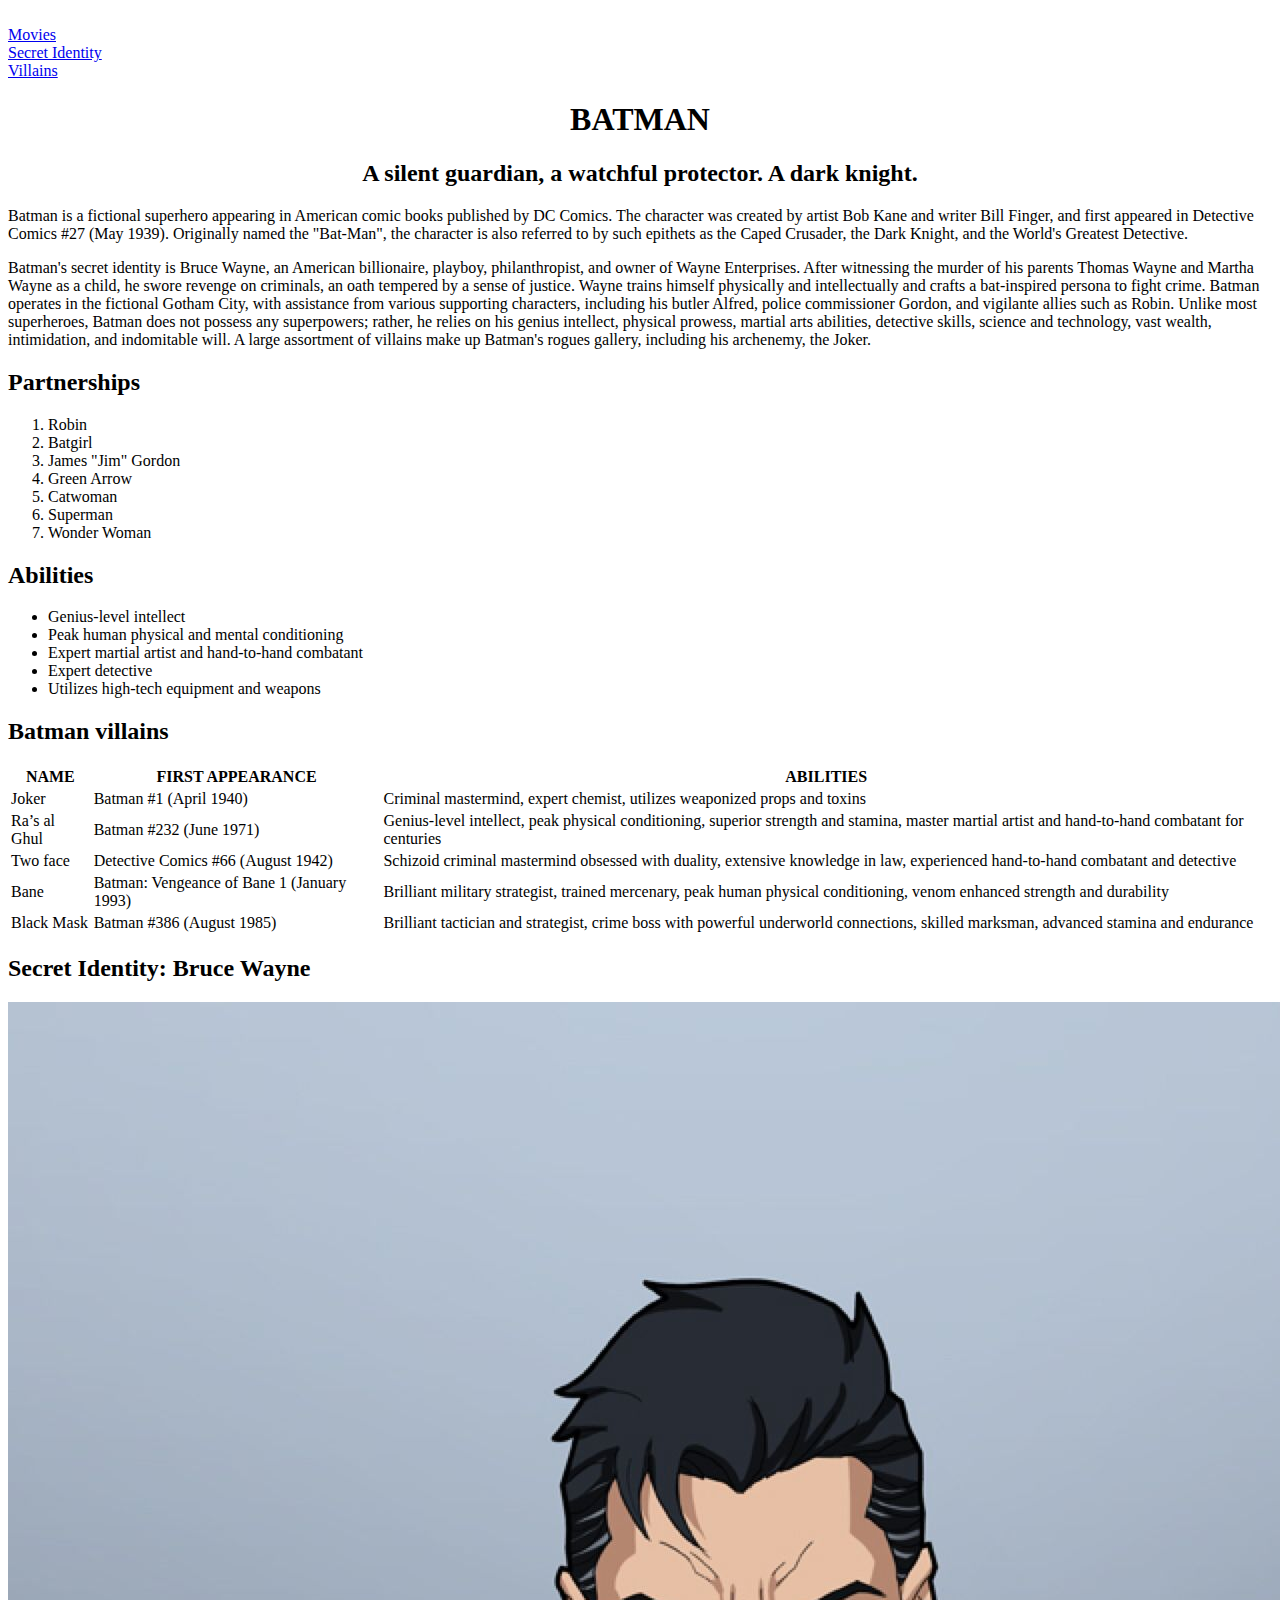
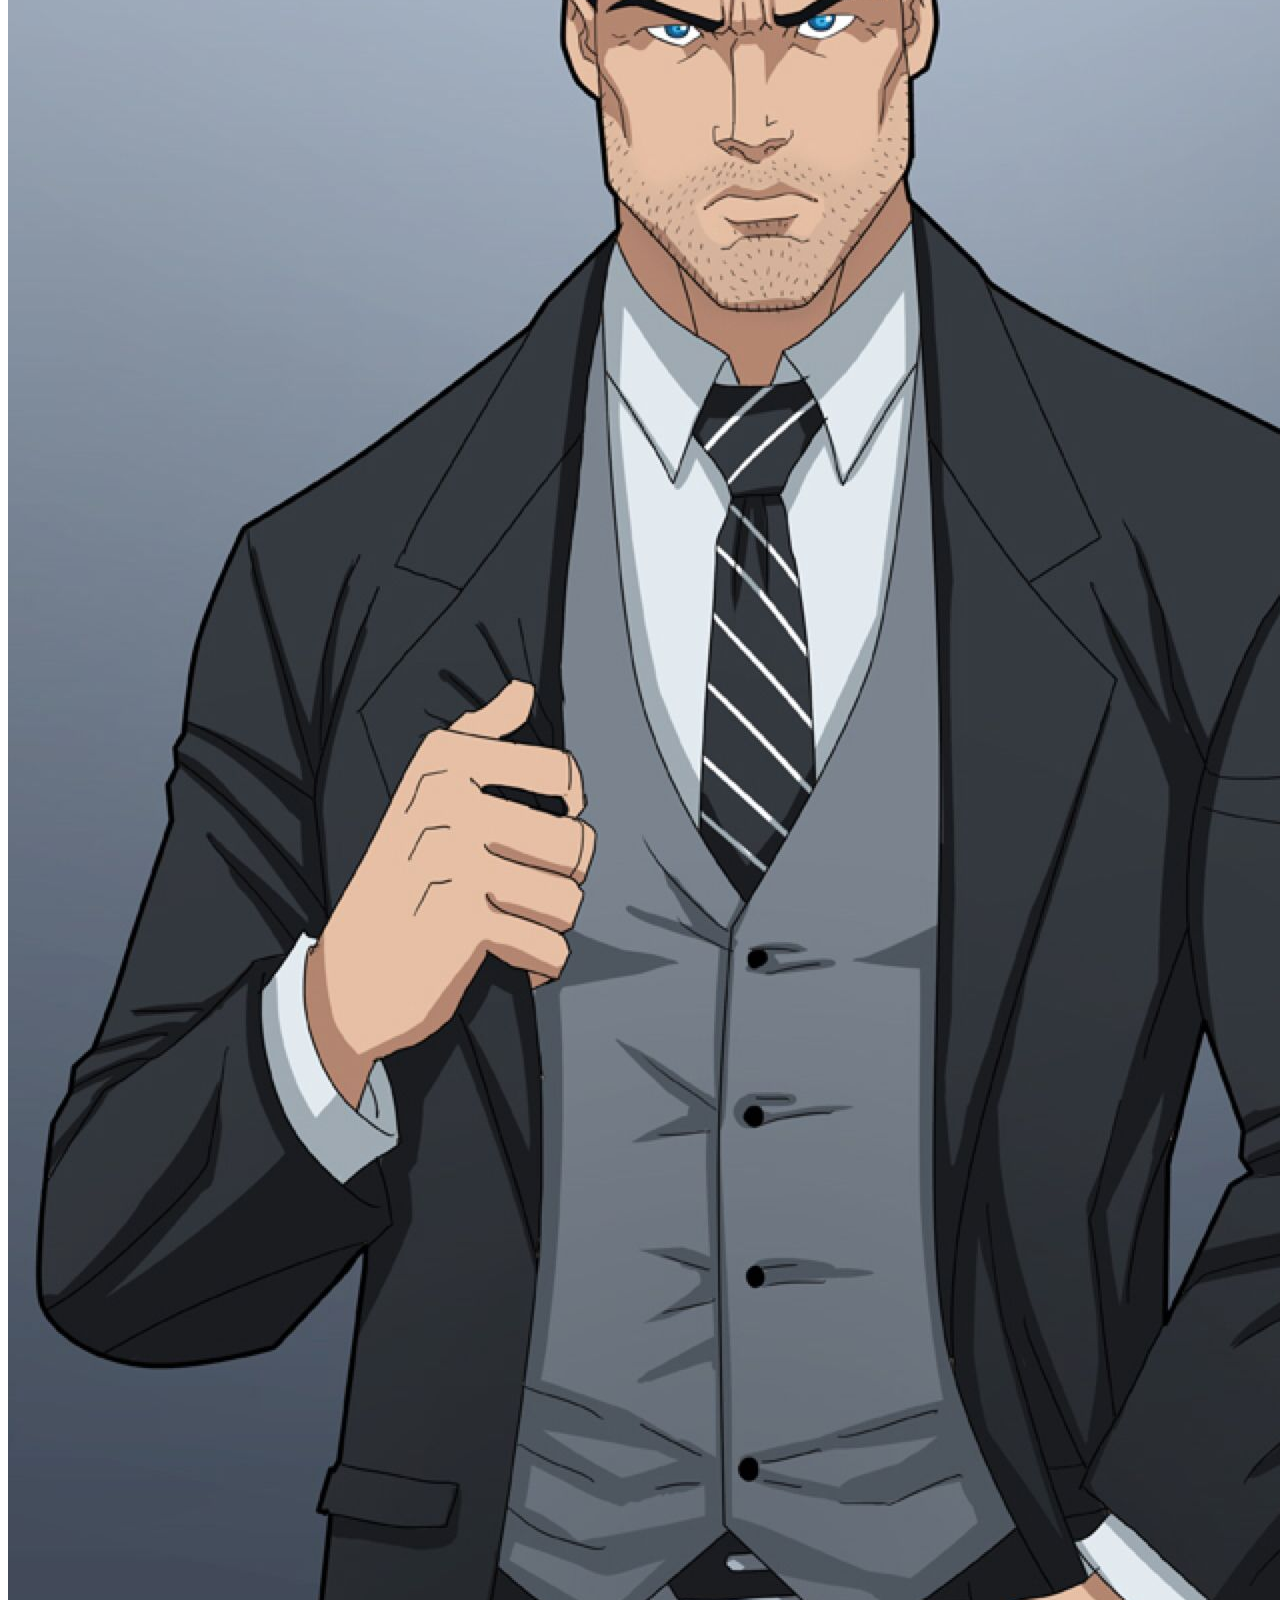
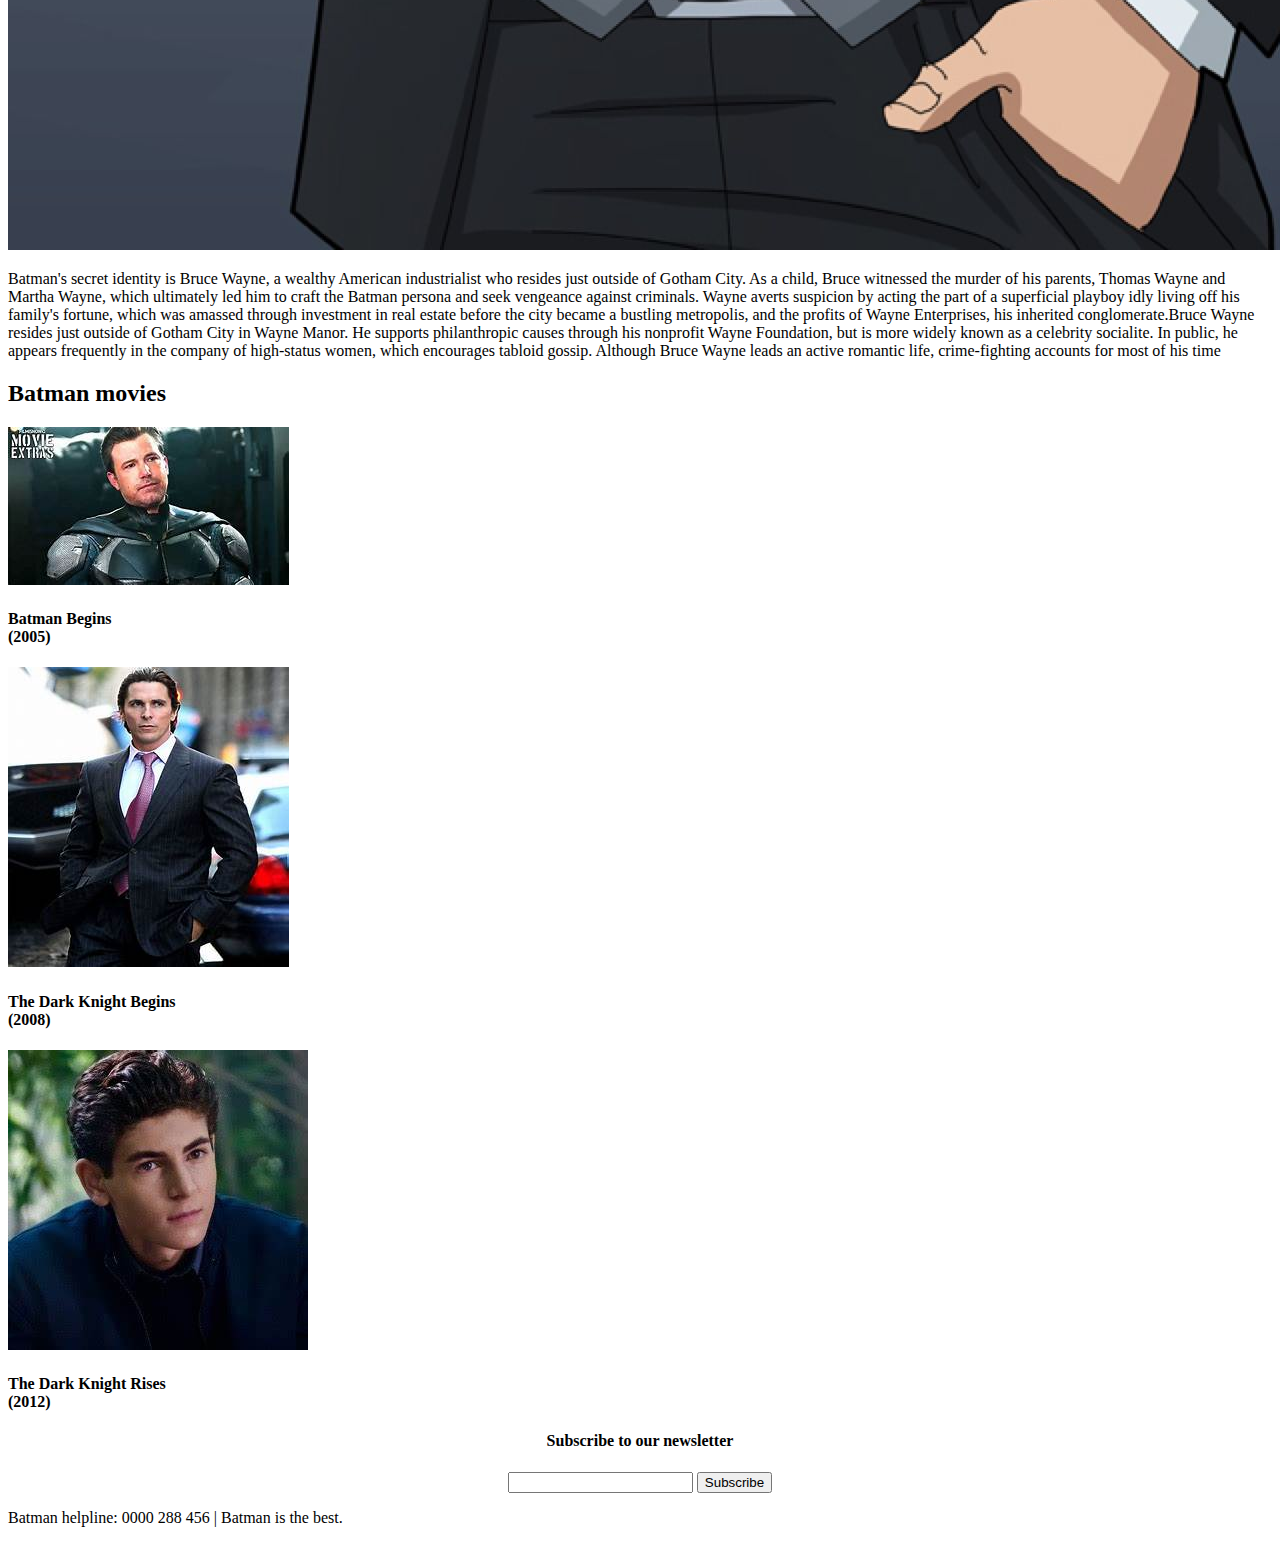
==== index.html @ a6f7008b "Rename new 2.html to index.html" ====
<!DOCTYPE html>
<html>
    <head>
        <title>Batman</title>
        <meta charset="UTF-8">
        <meta name="viewport" content="width=device-width, initial-scale=1.0">
        <link href="style.css" rel="stylesheet" type="text/css"/>
        <link href="https://fonts.googleapis.com/css?family=Roboto" rel="stylesheet">
    </head>
    <body class="container">
	<div>
        <div id="header">
            <a href="#" class="logo">
                <img src="image/bat-logo.jfif" alt="">
            </a>
            <nav>
				<li><a href="#movies">Movies</a></li>
                <li><a href="#identity">Secret Identity</a></li>
                 <li><a href="#villains">Villains</a></li>
            </nav>
        </div>
        <div id="background_image">
            <center>
                <div id="content">
                    <h1>BATMAN</h1>
                    <h2>A silent guardian, a watchful protector. A dark knight.</h2>
                </div>
            </center>
        </div>
        <div>
            <div>
                <p>Batman is a fictional superhero appearing in American comic books published by DC Comics. The character was created by artist Bob Kane and writer Bill Finger, and first appeared in Detective Comics #27 (May 1939). Originally named the "Bat-Man", the character is also referred to by such epithets as the Caped Crusader, the Dark Knight, and the World's Greatest Detective.</p>
                <p>
                    Batman's secret identity is Bruce Wayne, an American billionaire, playboy, philanthropist, and owner of Wayne Enterprises. After witnessing the murder of his parents Thomas Wayne and Martha Wayne as a child, he swore revenge on criminals, an oath tempered by a sense of justice. Wayne trains himself physically and intellectually and crafts a bat-inspired persona to fight crime. Batman operates in the fictional Gotham City, with assistance from various supporting characters, including his butler Alfred, police commissioner Gordon, and vigilante allies such as Robin. Unlike most superheroes, Batman does not possess any superpowers; rather, he relies on his genius intellect, physical prowess, martial arts abilities, detective skills, science and technology, vast wealth, intimidation, and indomitable will. A large assortment of villains make up Batman's rogues gallery, including his archenemy, the Joker. </p>
            </div>
            <div class="list_box">
                <div class="box">
                    <h2>Partnerships</h2>

                    <ol>
                        <li>Robin</li>
                        <li>Batgirl</li>
                        <li>James "Jim" Gordon</li>
                        <li>Green Arrow</li>
                        <li>Catwoman</li>
                        <li>Superman</li>
                        <li>Wonder Woman</li>
                    </ol>
                </div>

                <div  class="box">
                    <h2>Abilities</h2>

                    <ul>
                        <li>Genius-level intellect</li>
                        <li>Peak human physical and mental conditioning</li>
                        <li>Expert martial artist and hand-to-hand combatant</li>
                        <li>Expert detective</li>
                        <li>Utilizes high-tech equipment and weapons</li>
                    </ul>
                </div>
            </div>

            <div id="villains">
                <h2>Batman villains</h2>
                <table>
                    <tbody>
                        <tr><th>NAME </th> <th>FIRST APPEARANCE </th> <th>ABILITIES </th></tr>
                        <tr><td>Joker</td> <td>Batman #1 (April 1940)</td> <td>Criminal mastermind, expert chemist, utilizes weaponized props and toxins</td></tr>

                        <tr><td>Ra’s al Ghul</td> <td>Batman #232 (June 1971)</td> <td>Genius-level intellect, peak physical conditioning, superior strength and stamina, master martial artist and hand-to-hand combatant for centuries</td></tr>

                        <tr><td>Two face</td> <td>Detective Comics #66 (August 1942)</td> <td>Schizoid criminal mastermind obsessed with duality, extensive knowledge in law, experienced hand-to-hand combatant and detective</td></tr>

                        <tr><td>Bane</td> <td>Batman: Vengeance of Bane 1 (January 1993)</td> <td>Brilliant military strategist, trained mercenary, peak human physical conditioning, venom enhanced strength and durability</td></tr>

                        <tr><td>Black Mask</td> <td>Batman #386 (August 1985)</td> <td>Brilliant tactician and strategist, crime boss with powerful underworld connections, skilled marksman, advanced stamina and endurance</td></tr>
                    </tbody>
                </table>
            </div>

            <div id="identity">
                <h2 >Secret Identity: Bruce Wayne</h2>
                <img src="images/bat1.jpg" alt="Bruce Wayne" id="image" />

                <p>Batman's secret identity is Bruce Wayne, a wealthy American industrialist who resides just outside of Gotham City. As a child, Bruce witnessed the murder of his parents, Thomas Wayne and Martha Wayne, which ultimately led him to craft the Batman persona and seek vengeance against criminals. Wayne averts suspicion by acting the part of a superficial playboy idly living off his family's fortune, which was amassed through investment in real estate before the city became a bustling metropolis, and the profits of Wayne Enterprises, his inherited conglomerate.Bruce Wayne resides just outside of Gotham City in Wayne Manor. He supports philanthropic causes through his nonprofit Wayne Foundation, but is more widely known as a celebrity socialite. In public, he appears frequently in the company of high-status women, which encourages tabloid gossip. Although Bruce Wayne leads an active romantic life, crime-fighting accounts for most of his time  </p>
            </div>

            <div id="movies">
                <h2>Batman movies</h2>
                <div class="thumbnail" >
                    <img src="images/bat2.jfif" alt="Bruce Wayne"  class="img-thumbnail"/>
                    <h4> Batman Begins <br> (2005) </h4>
                </div>
                <div class="thumbnail">
                    <img src="images/bat3.jfif" alt="Bruce Wayne"  />
                    <h4> The Dark Knight Begins <br> (2008) </h4>
                </div>
                <div class="thumbnail">
                    <img src="images/bat4.jfif" alt="Bruce Wayne"  />
                    <h4> The Dark Knight Rises <br> (2012) </h4>
                </div>
            </div>
			<div>
			<center>
			<h4> Subscribe to our newsletter</h4>
			<form>
			<input type="text">
			<input type="submit" value="Subscribe">
			</form>
			</center>
			</div>

         </div>
        <footer>
            <p>Batman helpline: 0000 288 456 | Batman is the best. </p>
        </footer>
    </body>
</html>
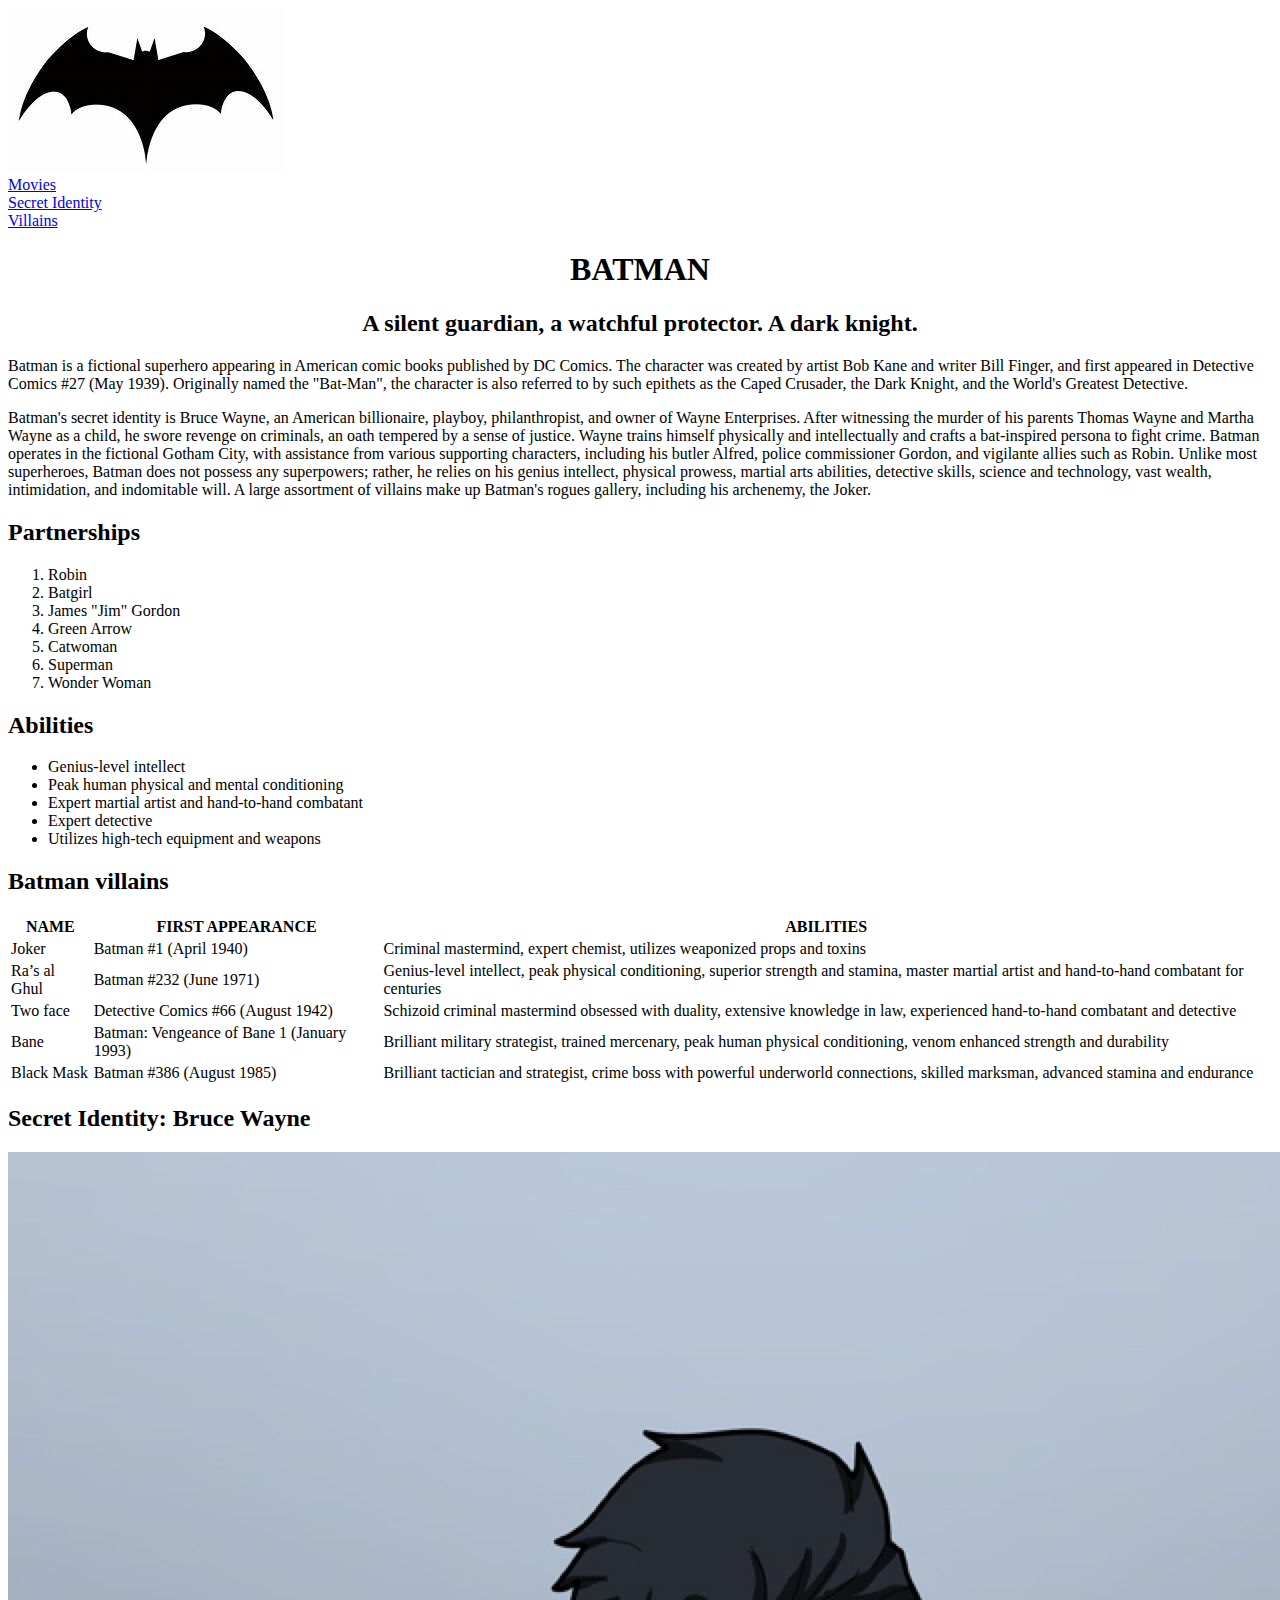
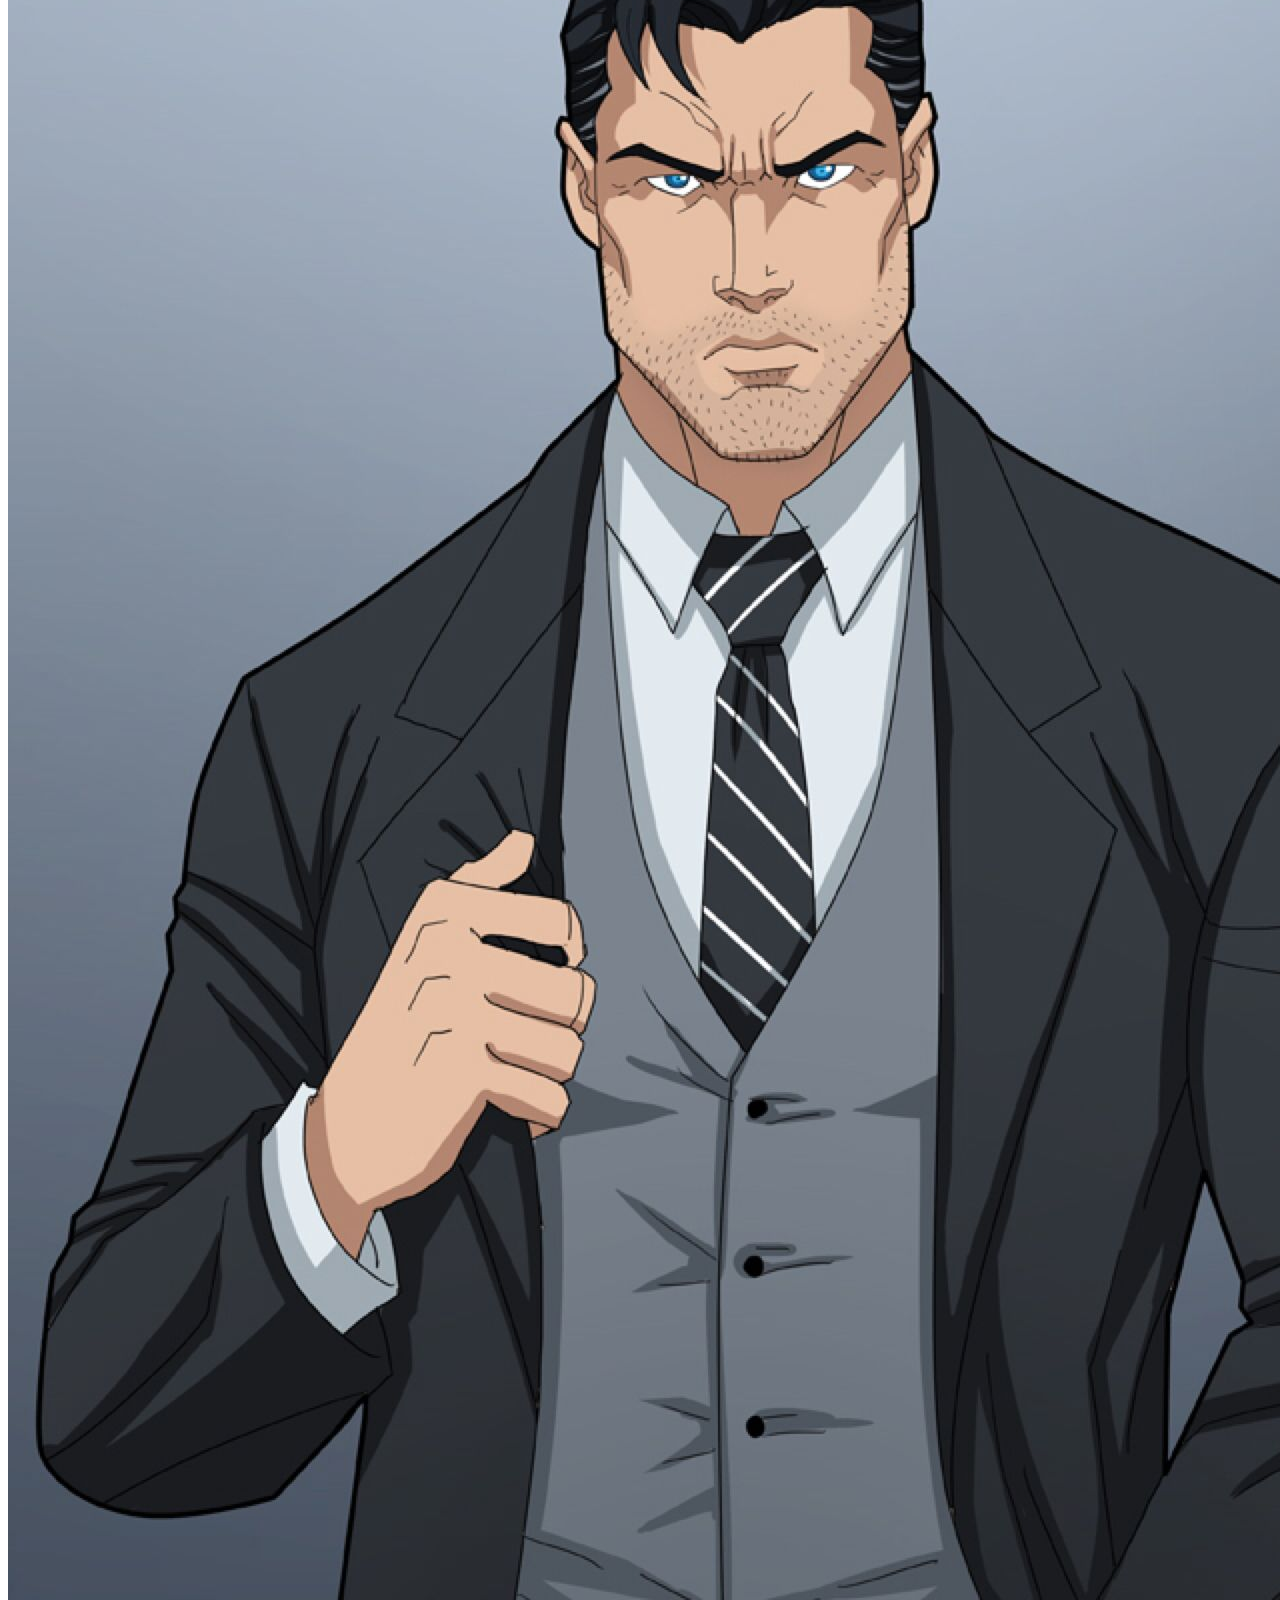
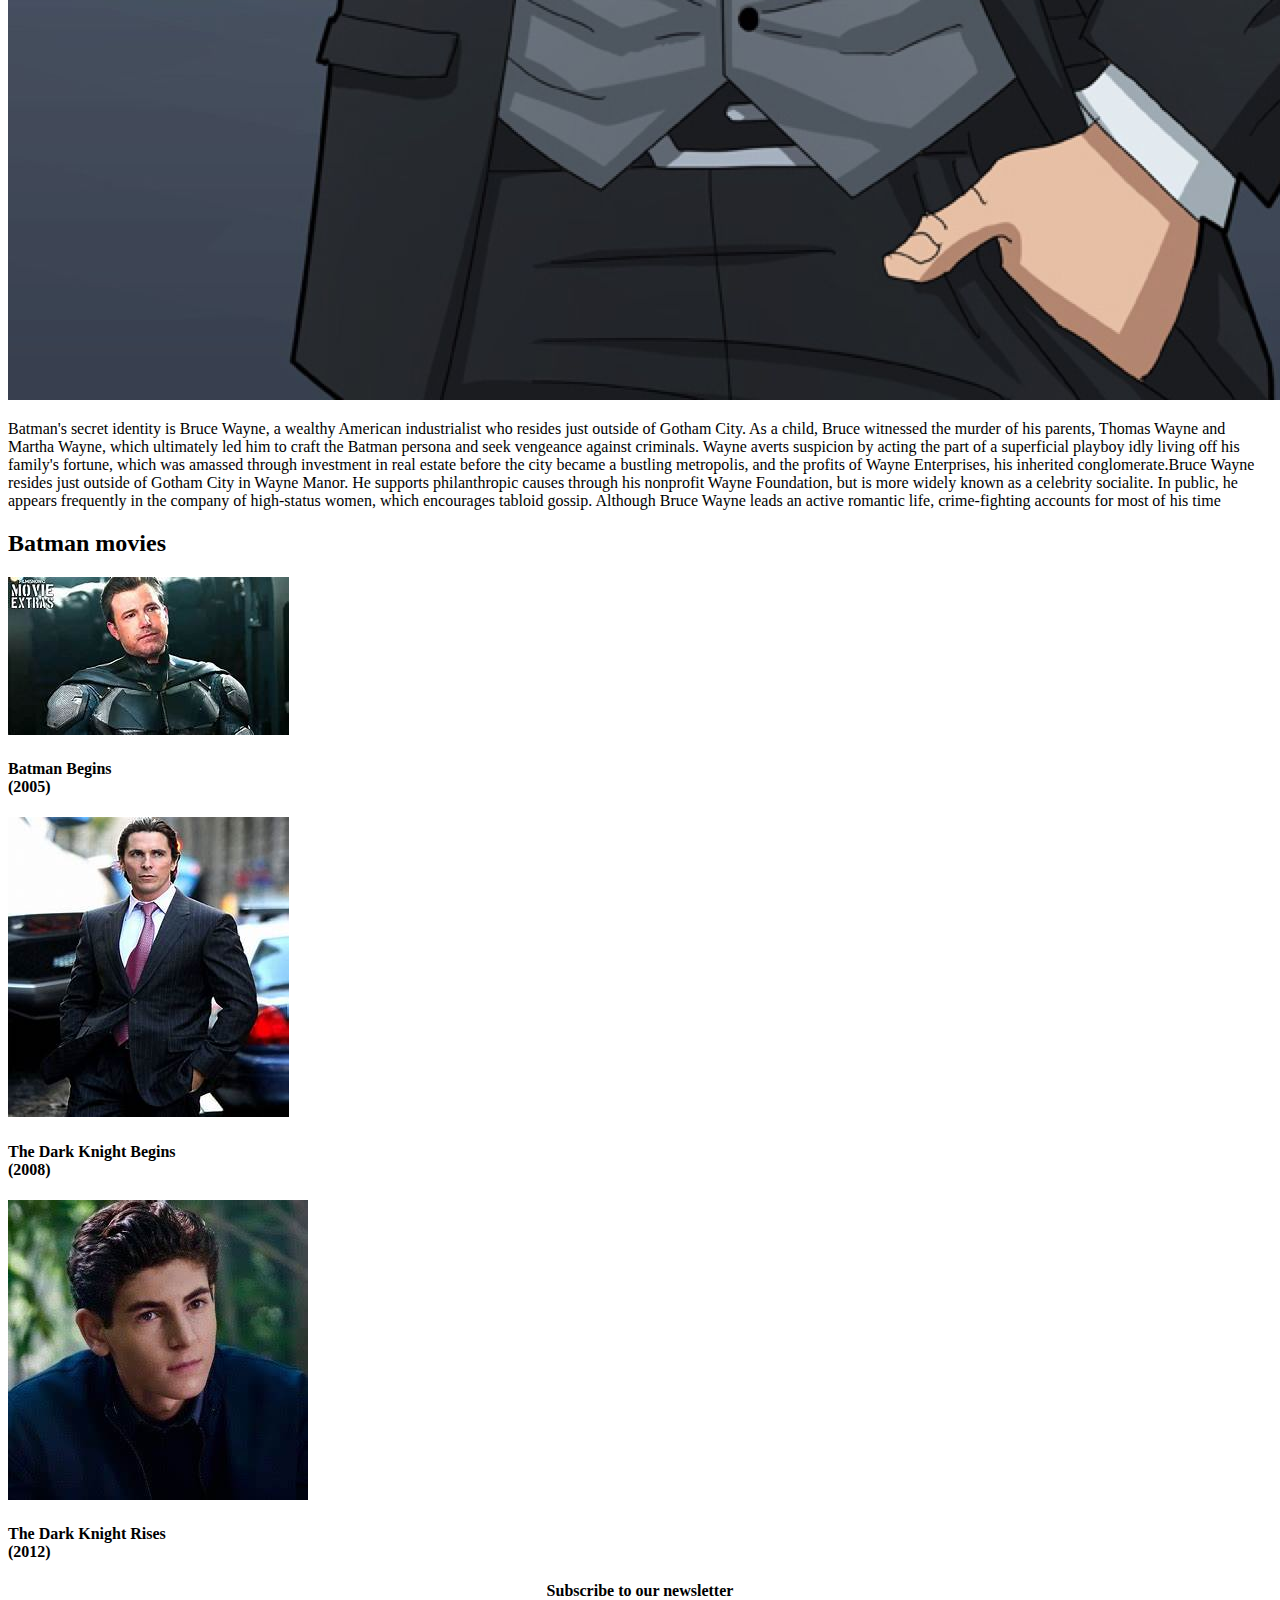
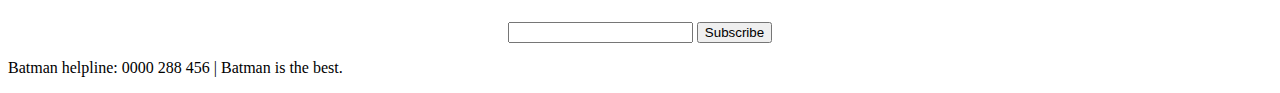
==== commit 7f02f7b9: "Update index.html" ====
--- a/index.html
+++ b/index.html
@@ -11,7 +11,7 @@
 	<div>
         <div id="header">
             <a href="#" class="logo">
-                <img src="image/bat-logo.jfif" alt="">
+                <img src="images/bat-logo.jfif" alt="">
             </a>
             <nav>
 				<li><a href="#movies">Movies</a></li>
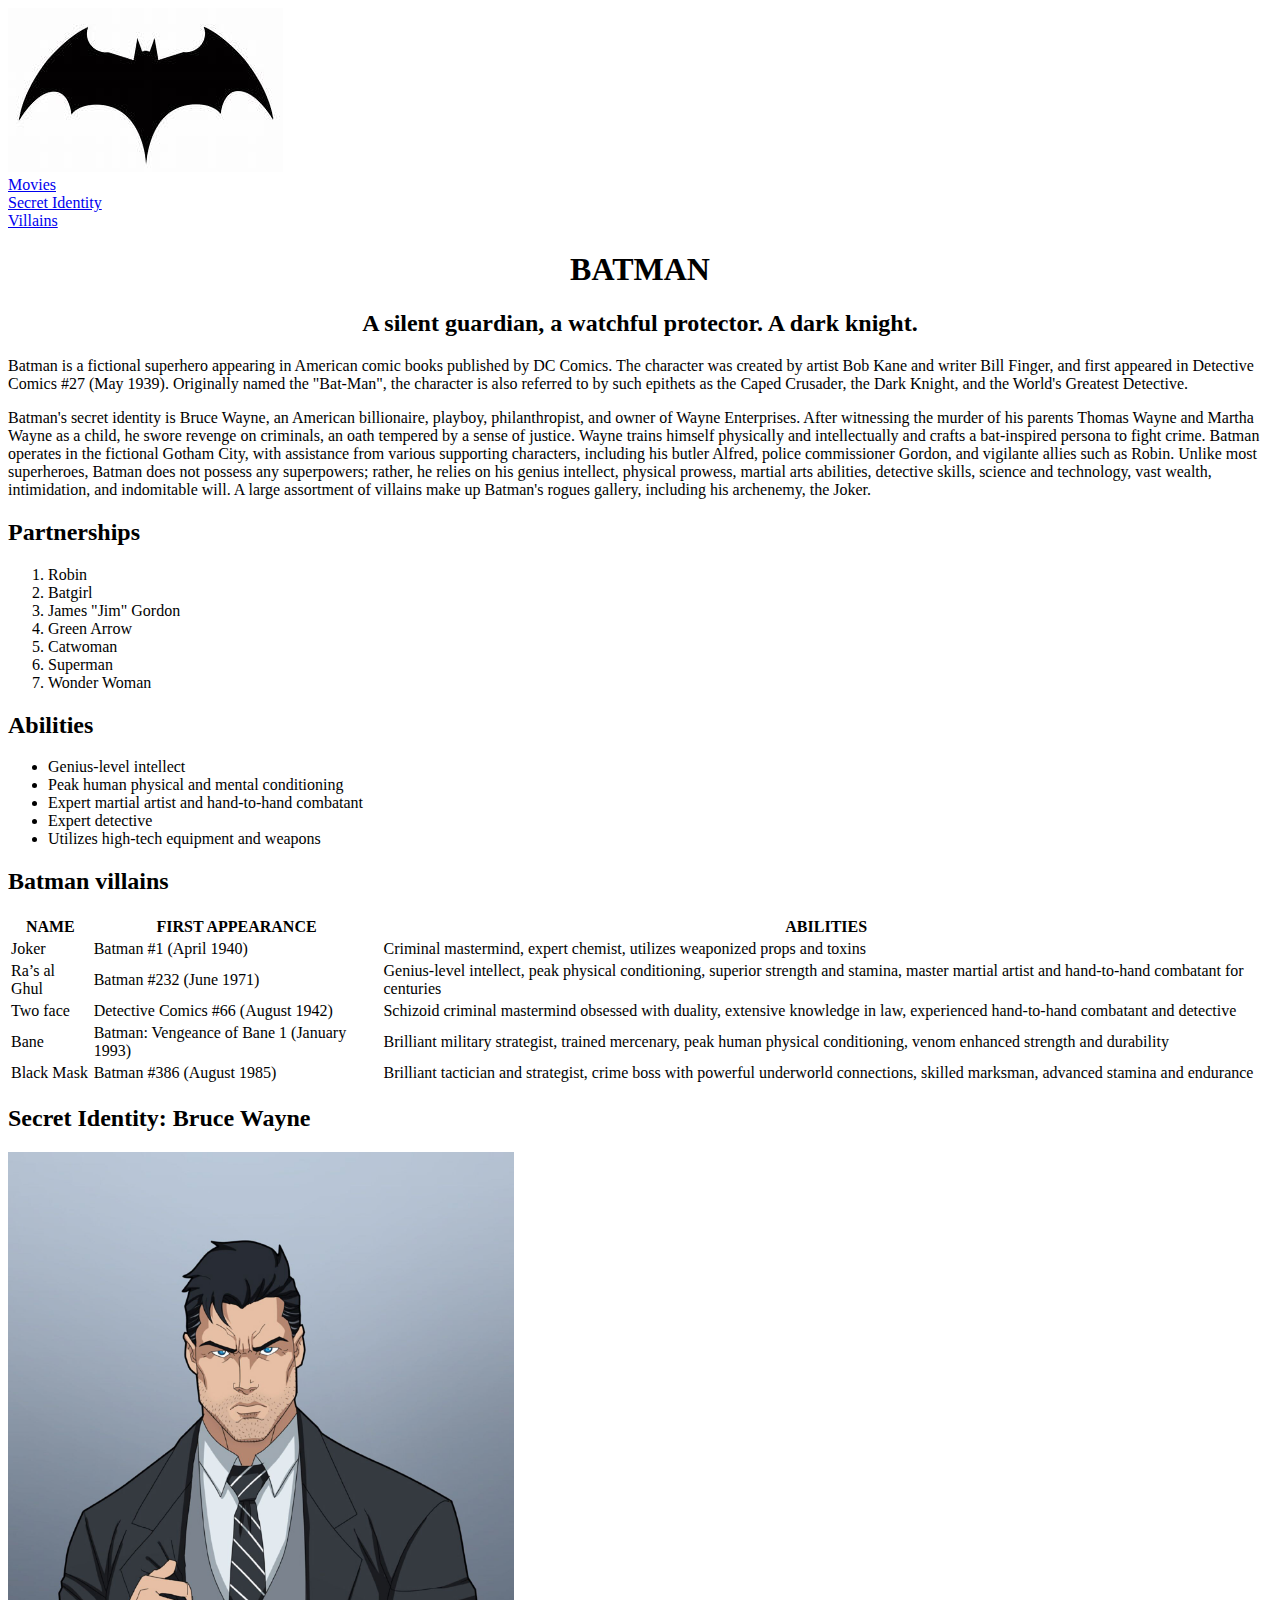
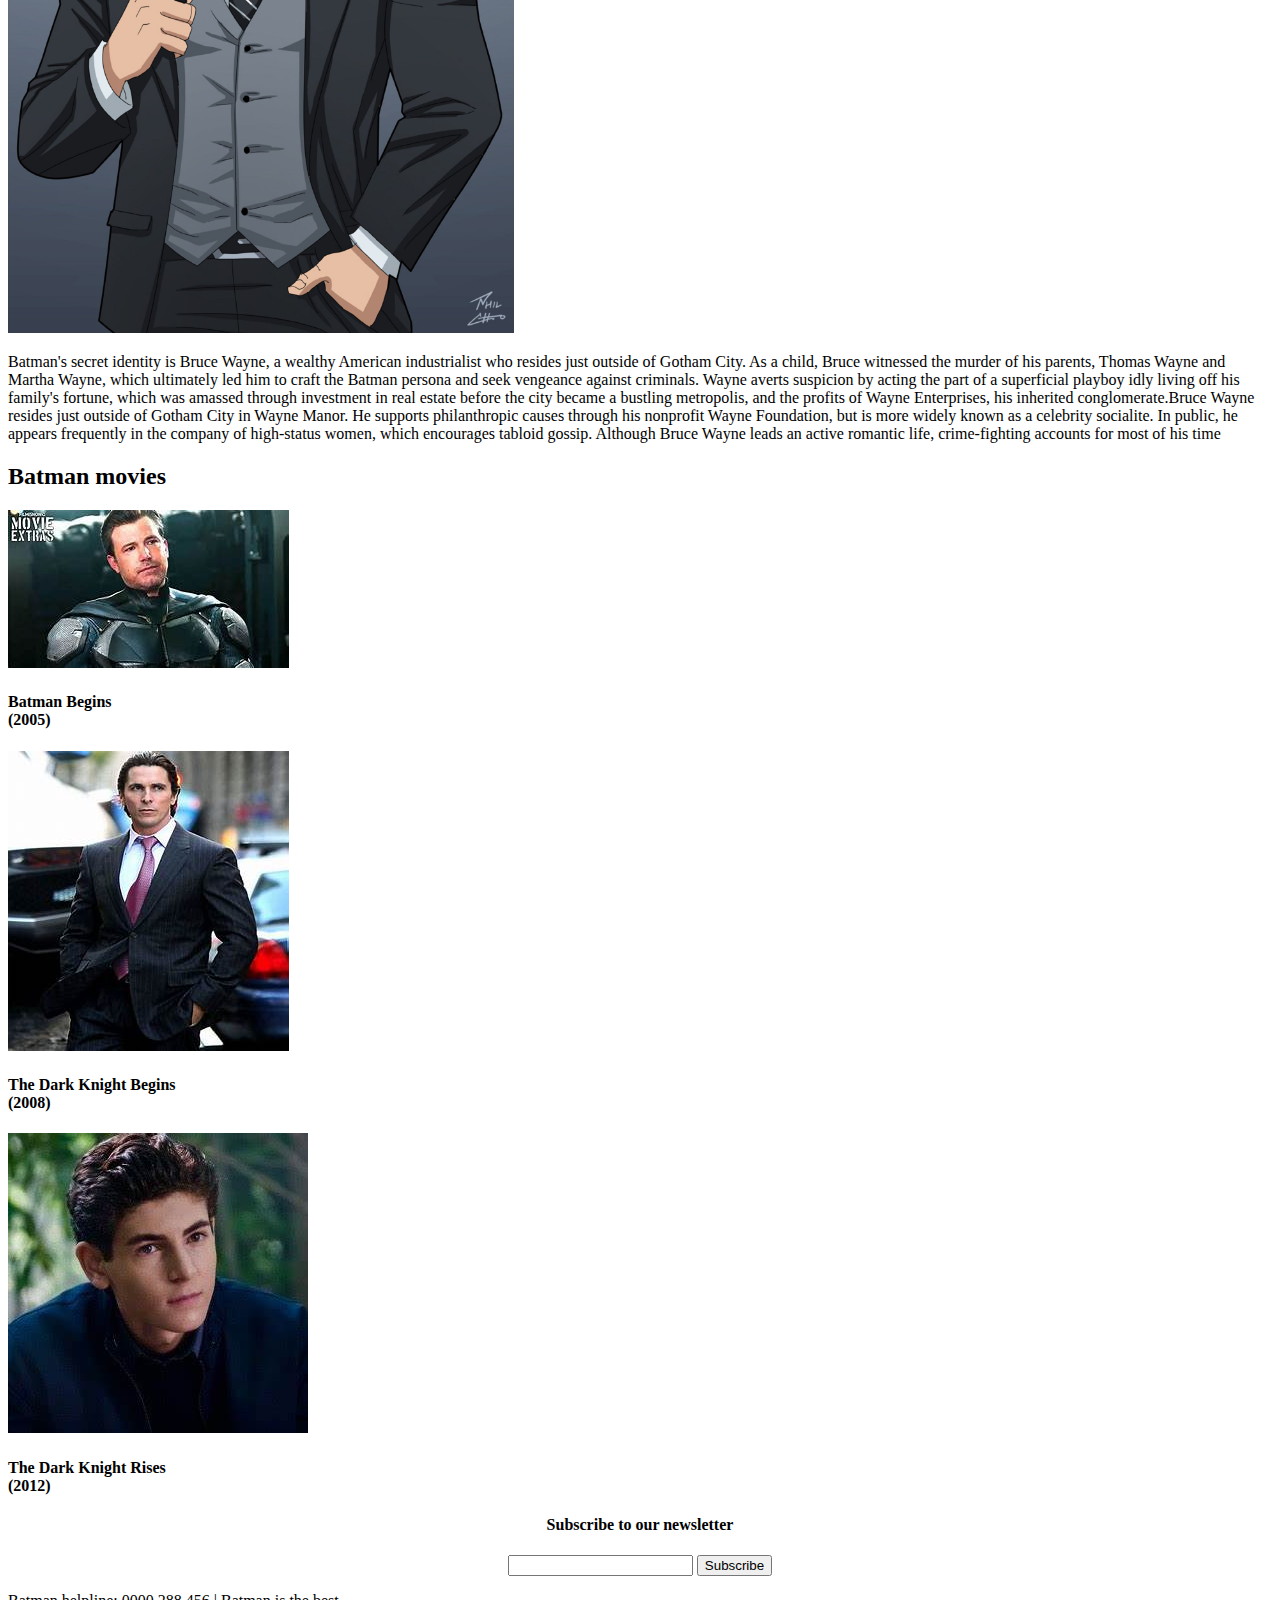
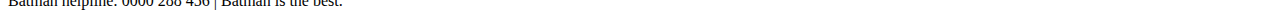
==== commit 230f771a: "Update index.html" ====
--- a/index.html
+++ b/index.html
@@ -81,7 +81,7 @@
 
             <div id="identity">
                 <h2 >Secret Identity: Bruce Wayne</h2>
-                <img src="images/bat1.jpg" alt="Bruce Wayne" id="image" />
+                <img src="images/bat1.jpg" alt="Bruce Wayne" id="image"width="40%" height="30%" />
 
                 <p>Batman's secret identity is Bruce Wayne, a wealthy American industrialist who resides just outside of Gotham City. As a child, Bruce witnessed the murder of his parents, Thomas Wayne and Martha Wayne, which ultimately led him to craft the Batman persona and seek vengeance against criminals. Wayne averts suspicion by acting the part of a superficial playboy idly living off his family's fortune, which was amassed through investment in real estate before the city became a bustling metropolis, and the profits of Wayne Enterprises, his inherited conglomerate.Bruce Wayne resides just outside of Gotham City in Wayne Manor. He supports philanthropic causes through his nonprofit Wayne Foundation, but is more widely known as a celebrity socialite. In public, he appears frequently in the company of high-status women, which encourages tabloid gossip. Although Bruce Wayne leads an active romantic life, crime-fighting accounts for most of his time  </p>
             </div>
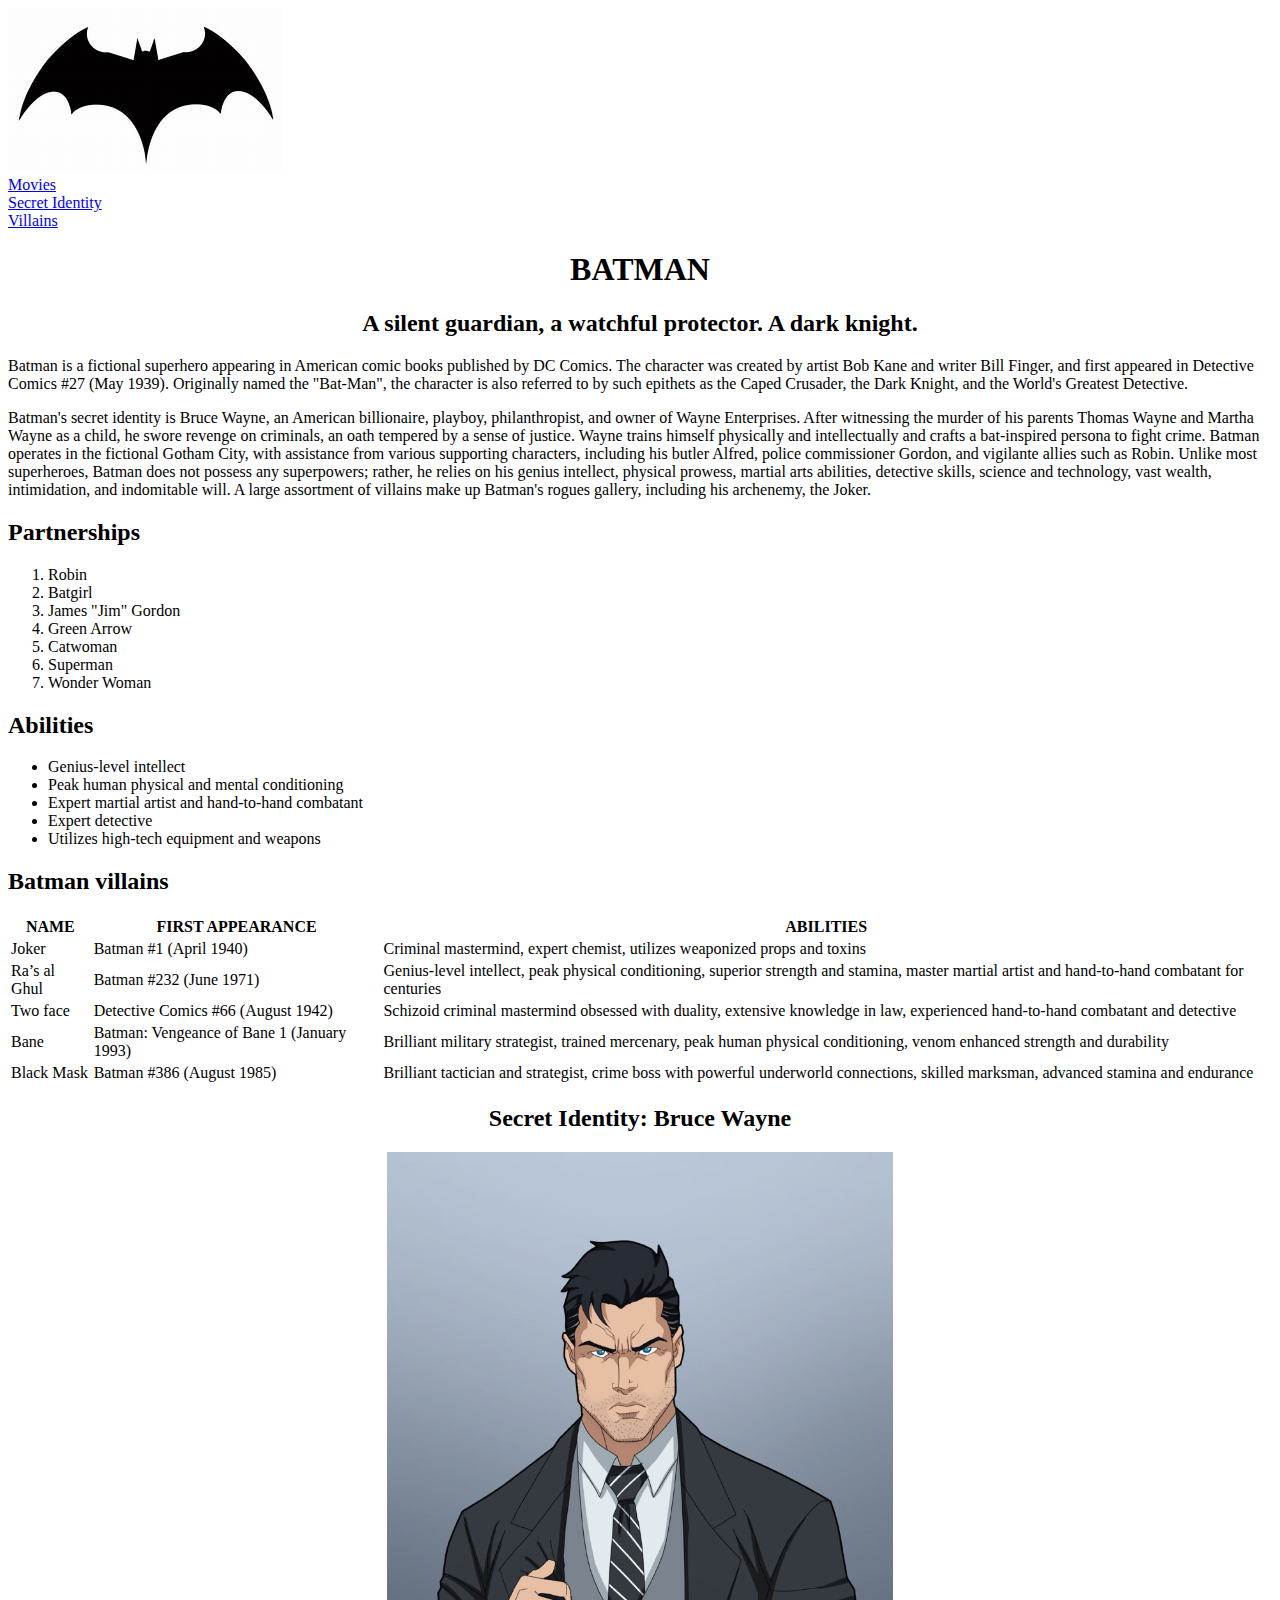
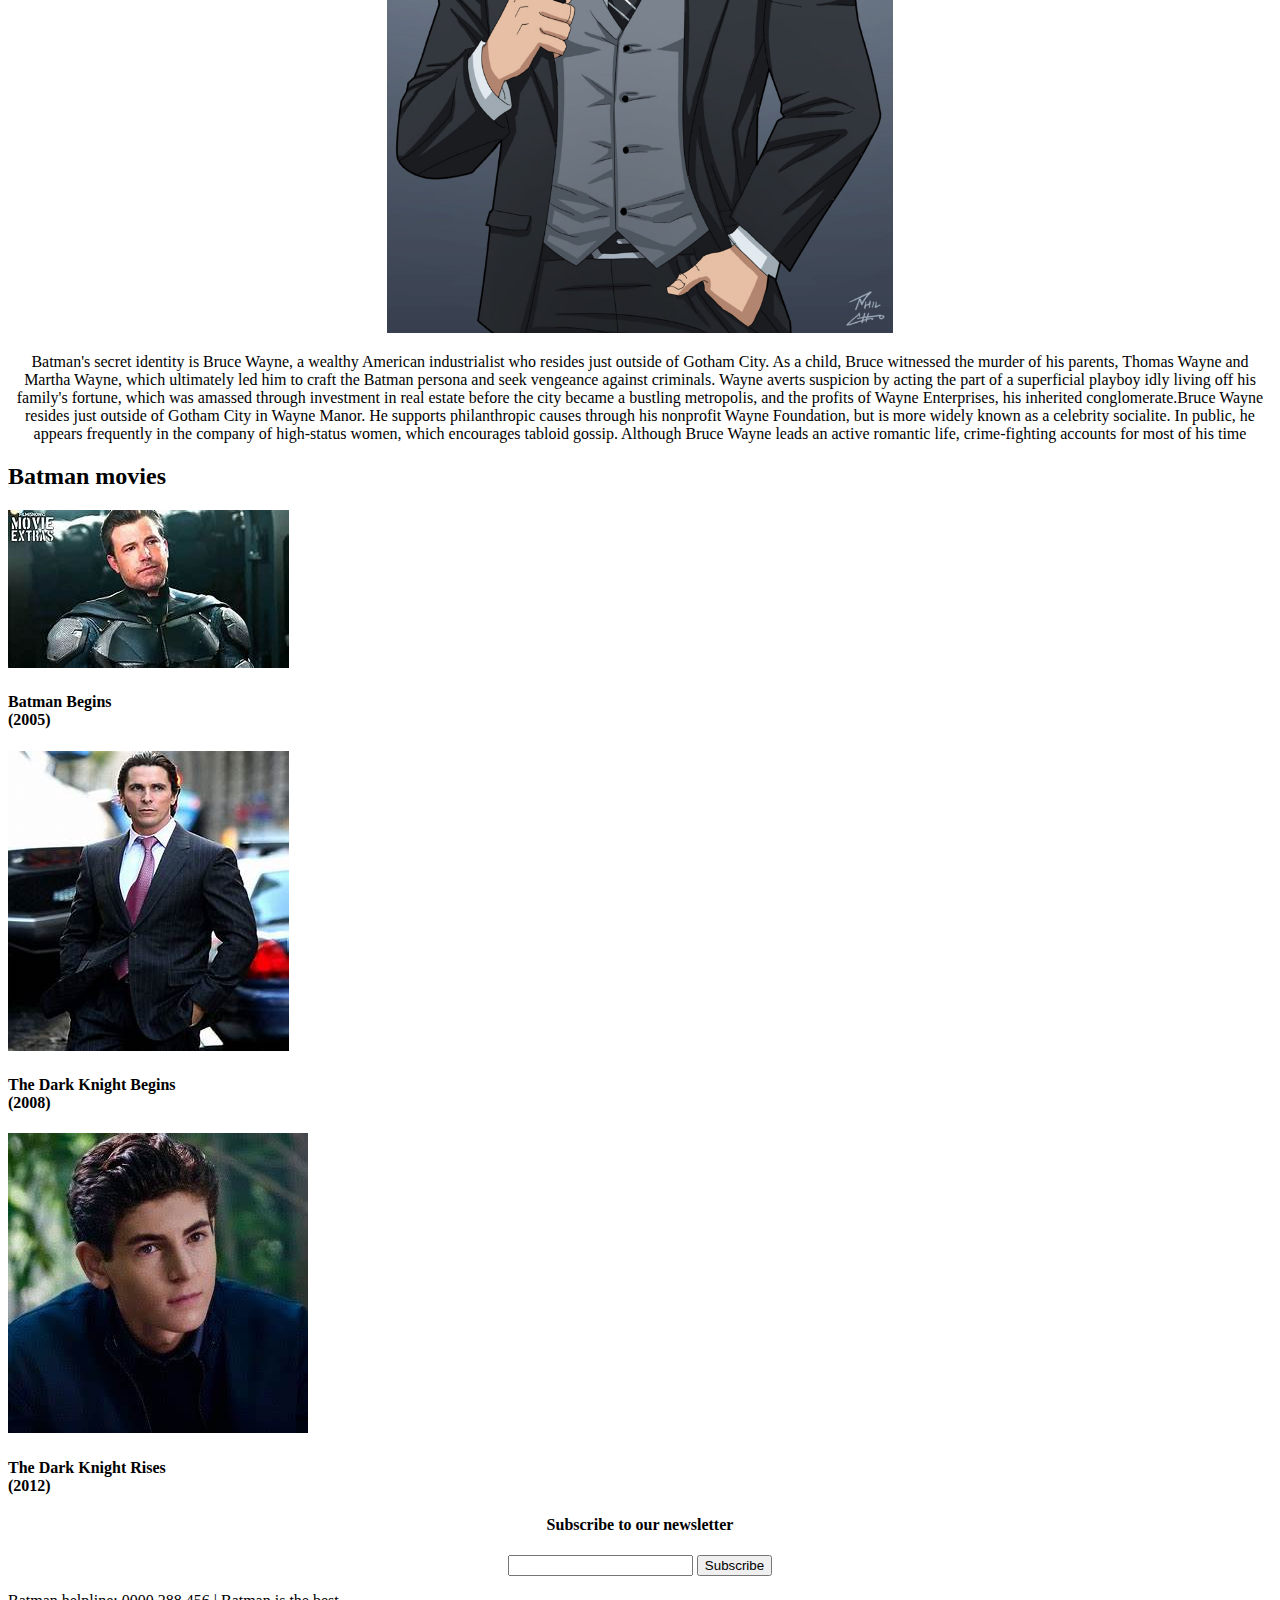
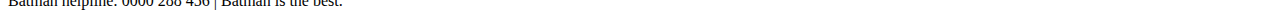
==== commit 7fda64a8: "Update index.html" ====
--- a/index.html
+++ b/index.html
@@ -79,7 +79,7 @@
                 </table>
             </div>
 
-            <div id="identity">
+            <div id="identity" align="center">
                 <h2 >Secret Identity: Bruce Wayne</h2>
                 <img src="images/bat1.jpg" alt="Bruce Wayne" id="image"width="40%" height="30%" />
 
